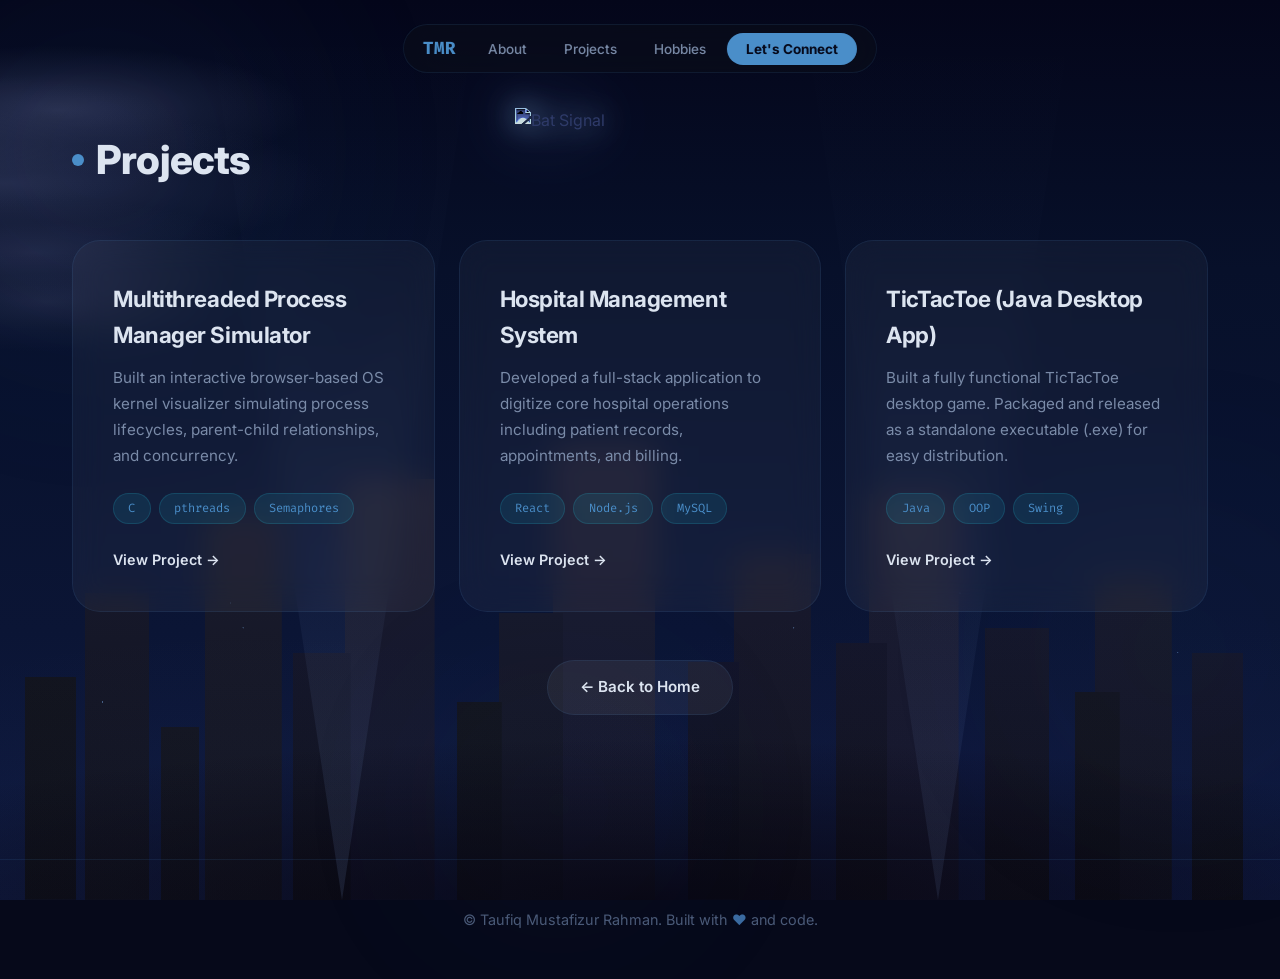
==== projects.html @ 08a8b0c6 "Add files via upload" ====
<!DOCTYPE html>
<html lang="en">
<head>
    <meta charset="UTF-8">
    <meta name="viewport" content="width=device-width, initial-scale=1.0">
    <title>Projects | Taufiq Mustafizur Rahman</title>
    <meta name="description" content="Projects by Taufiq Mustafizur Rahman - Multithreaded Process Manager, Hospital Management System, and more.">
    <link rel="preconnect" href="https://fonts.googleapis.com">
    <link rel="preconnect" href="https://fonts.gstatic.com" crossorigin>
    <link href="https://fonts.googleapis.com/css2?family=Fira+Code:wght@400;600;700&family=Inter:wght@300;400;500;600;700;800&display=swap" rel="stylesheet">
    <link rel="stylesheet" href="https://cdnjs.cloudflare.com/ajax/libs/font-awesome/6.4.0/css/all.min.css">
    <link rel="stylesheet" href="style.css">
</head>
<body>
    <!-- Gotham Cityscape Background -->
    <div class="gotham-bg">
        <div class="gotham-skyline"></div>
        <div class="gotham-fog"></div>
        <div class="gotham-cloud cloud-1"></div>
        <div class="gotham-cloud cloud-2"></div>
        <div class="gotham-cloud cloud-3"></div>
        <div class="gotham-cloud cloud-4"></div>
        <div class="gotham-cloud cloud-5"></div>
        <div class="spotlight spotlight-1"></div>
        <div class="spotlight spotlight-2"></div>
        <div class="bat-signal">
            <img src="batsignal.png" alt="Bat Signal">
        </div>
    </div>

    <!-- Bat Swarm Container -->
    <div class="bat-swarm-container" id="batSwarm"></div>

    <!-- Ambient Glow Blobs -->
    <div class="glow-blob glow-blob-1"></div>
    <div class="glow-blob glow-blob-2"></div>
    <div class="glow-blob glow-blob-3"></div>

    <!-- Animated Bats -->
    <div class="bat-container">
        <div class="bat bat-1"><svg viewBox="0 0 24 24"><path d="M12 2C6.5 2 2 6.5 2 12c1.5-3 4.5-5 8-5h0c.5-2 1-3.5 2-5 1 1.5 1.5 3 2 5h0c3.5 0 6.5 2 8 5-0-5.5-4.5-10-10-10z" /></svg></div>
        <div class="bat bat-2"><svg viewBox="0 0 24 24"><path d="M12 2C6.5 2 2 6.5 2 12c1.5-3 4.5-5 8-5h0c.5-2 1-3.5 2-5 1 1.5 1.5 3 2 5h0c3.5 0 6.5 2 8 5-0-5.5-4.5-10-10-10z" /></svg></div>
        <div class="bat bat-3"><svg viewBox="0 0 24 24"><path d="M12 2C6.5 2 2 6.5 2 12c1.5-3 4.5-5 8-5h0c.5-2 1-3.5 2-5 1 1.5 1.5 3 2 5h0c3.5 0 6.5 2 8 5-0-5.5-4.5-10-10-10z" /></svg></div>
        <div class="bat bat-4"><svg viewBox="0 0 24 24"><path d="M12 2C6.5 2 2 6.5 2 12c1.5-3 4.5-5 8-5h0c.5-2 1-3.5 2-5 1 1.5 1.5 3 2 5h0c3.5 0 6.5 2 8 5-0-5.5-4.5-10-10-10z" /></svg></div>
    </div>

    <nav class="navbar">
        <div class="nav-container">
            <a href="index.html" class="logo">TMR</a>
            <ul class="nav-links">
                <li><a href="about.html">About</a></li>
                <li><a href="projects.html">Projects</a></li>
                <li><a href="hobbies.html">Hobbies</a></li>
                <li><a href="connect.html" class="btn-nav">Let's Connect</a></li>
            </ul>
            <div class="hamburger">
                <span></span>
                <span></span>
                <span></span>
            </div>
        </div>
    </nav>

    <main>
        <section id="projects" class="section" style="padding-top: 8rem;">
            <h2 class="section-title">Projects</h2>
            <div class="projects-grid">
                <div class="card glassmorphism">
                    <h3>Multithreaded Process Manager Simulator</h3>
                    <p>Built an interactive browser-based OS kernel visualizer simulating process lifecycles,
                        parent-child relationships, and concurrency.</p>
                    <div class="tags">
                        <span>C</span>
                        <span>pthreads</span>
                        <span>Semaphores</span>
                    </div>
                    <a href="https://processsvis.netlify.app/" target="_blank" class="card-link">View Project →</a>
                </div>
                <div class="card glassmorphism">
                    <h3>Hospital Management System</h3>
                    <p>Developed a full-stack application to digitize core hospital operations including patient
                        records, appointments, and billing.</p>
                    <div class="tags">
                        <span>React</span>
                        <span>Node.js</span>
                        <span>MySQL</span>
                    </div>
                    <a href="https://ehospitalsheba.netlify.app/" target="_blank" class="card-link">View Project →</a>
                </div>
                <div class="card glassmorphism">
                    <h3>TicTacToe (Java Desktop App)</h3>
                    <p>Built a fully functional TicTacToe desktop game. Packaged and released as a standalone executable
                        (.exe) for easy distribution.</p>
                    <div class="tags">
                        <span>Java</span>
                        <span>OOP</span>
                        <span>Swing</span>
                    </div>
                    <a href="https://github.com/taufiqmrahman/TicTacToe" target="_blank" class="card-link">View Project →</a>
                </div>
            </div>
            <div style="text-align: center; margin-top: 3rem;">
                <a href="index.html" class="btn-secondary">← Back to Home</a>
            </div>
        </section>
    </main>

    <footer>
        <p>© <span id="year"></span> Taufiq Mustafizur Rahman. Built with <span
                style="color: var(--accent-pink);">♥</span> and code.</p>
    </footer>

    <script src="script.js"></script>
</body>
</html>
---- style.css ----
@font-face {
    font-family: 'Batman Forever';
    src: url('batman forever/batmfa__.ttf') format('truetype');
    font-weight: normal;
    font-style: normal;
}

:root {
    --bg-color: #06091a;
    --bg-card: rgba(255, 255, 255, 0.04);
    --bg-card-hover: rgba(255, 255, 255, 0.07);
    --text-primary: #dce4f0;
    --text-secondary: #7a8ba8;
    --text-muted: #4a5a78;
    --accent-cyan: #4a8ec9;
    --accent-purple: #3a6aa0;
    --accent-green: #5a9ad5;
    --accent-yellow: #6aafe0;
    --accent-pink: #3a6aa0;
    --glass-bg: rgba(60, 100, 160, 0.06);
    --glass-border: rgba(74, 142, 201, 0.12);
    --glass-border-hover: rgba(74, 142, 201, 0.25);
    --font-heading: 'Inter', sans-serif;
    --font-body: 'Inter', sans-serif;
    --font-mono: 'Fira Code', monospace;
    --radius-sm: 12px;
    --radius-md: 20px;
    --radius-lg: 28px;
    --radius-xl: 32px;
    --transition: all 0.35s cubic-bezier(0.4, 0, 0.2, 1);
}

* {
    margin: 0;
    padding: 0;
    box-sizing: border-box;
}

html {
    scroll-behavior: smooth;
}

body {
    font-family: var(--font-body);
    background-color: var(--bg-color);
    color: var(--text-primary);
    line-height: 1.6;
    overflow-x: hidden;
    position: relative;
}

/* ===== GOTHAM CITYSCAPE BACKGROUND ===== */
.gotham-bg {
    position: fixed;
    top: 0;
    left: 0;
    width: 100vw;
    height: 100vh;
    z-index: -3;
    pointer-events: none;
    overflow: hidden;
    background: linear-gradient(to bottom, #04061a 0%, #07102a 30%, #0b1535 70%, #0f1a40 100%);
}

.gotham-skyline {
    position: absolute;
    bottom: 0;
    left: 0;
    right: 0;
    height: 55%;
    background:
        /* Front row - darkest, tallest */
        linear-gradient(to bottom, #12141e 0%, #0e1018 100%) no-repeat 2% bottom / 4% 45%,
        linear-gradient(to bottom, #16182a 0%, #10121c 100%) no-repeat 7% bottom / 5% 62%,
        linear-gradient(to bottom, #131520 0%, #0f111a 100%) no-repeat 13% bottom / 3% 35%,
        linear-gradient(to bottom, #191b2e 0%, #12141e 100%) no-repeat 17% bottom / 6% 78%,
        linear-gradient(to bottom, #14162a 0%, #0e1018 100%) no-repeat 24% bottom / 4.5% 50%,
        linear-gradient(to bottom, #1a1c30 0%, #13152a 100%) no-repeat 29% bottom / 7% 85%,
        linear-gradient(to bottom, #12141e 0%, #0e1018 100%) no-repeat 37% bottom / 3.5% 40%,
        linear-gradient(to bottom, #17192c 0%, #11131e 100%) no-repeat 41% bottom / 5% 58%,
        linear-gradient(to bottom, #1c1e34 0%, #14162a 100%) no-repeat 47% bottom / 8% 92%,
        linear-gradient(to bottom, #13152a 0%, #0f111a 100%) no-repeat 56% bottom / 4% 48%,
        linear-gradient(to bottom, #18192e 0%, #12141e 100%) no-repeat 61% bottom / 6% 70%,
        linear-gradient(to bottom, #14162a 0%, #10121c 100%) no-repeat 68% bottom / 4% 52%,
        linear-gradient(to bottom, #1b1d32 0%, #13152a 100%) no-repeat 73% bottom / 7% 82%,
        linear-gradient(to bottom, #15172a 0%, #0f111a 100%) no-repeat 81% bottom / 5% 55%,
        linear-gradient(to bottom, #12141e 0%, #0e1018 100%) no-repeat 87% bottom / 3.5% 42%,
        linear-gradient(to bottom, #17192c 0%, #11131e 100%) no-repeat 91% bottom / 6% 65%,
        linear-gradient(to bottom, #14162a 0%, #0e1018 100%) no-repeat 97% bottom / 4% 50%;
    opacity: 1;
}

/* Building window lights */
.gotham-skyline::after {
    content: '';
    position: absolute;
    bottom: 0;
    left: 0;
    right: 0;
    height: 100%;
    background-image:
        radial-gradient(1px 1px at 8% 60%, rgba(120, 170, 230, 0.5) 50%, transparent 100%),
        radial-gradient(1px 1px at 18% 40%, rgba(120, 170, 230, 0.4) 50%, transparent 100%),
        radial-gradient(1px 1px at 19% 45%, rgba(120, 170, 230, 0.3) 50%, transparent 100%),
        radial-gradient(1px 1px at 30% 30%, rgba(120, 170, 230, 0.5) 50%, transparent 100%),
        radial-gradient(1px 1px at 31% 35%, rgba(120, 170, 230, 0.4) 50%, transparent 100%),
        radial-gradient(1px 1px at 48% 20%, rgba(120, 170, 230, 0.5) 50%, transparent 100%),
        radial-gradient(1px 1px at 49% 25%, rgba(120, 170, 230, 0.3) 50%, transparent 100%),
        radial-gradient(1px 1px at 49% 30%, rgba(120, 170, 230, 0.4) 50%, transparent 100%),
        radial-gradient(1px 1px at 62% 45%, rgba(120, 170, 230, 0.4) 50%, transparent 100%),
        radial-gradient(1px 1px at 74% 32%, rgba(120, 170, 230, 0.5) 50%, transparent 100%),
        radial-gradient(1px 1px at 75% 38%, rgba(120, 170, 230, 0.3) 50%, transparent 100%),
        radial-gradient(1px 1px at 92% 50%, rgba(120, 170, 230, 0.4) 50%, transparent 100%);
}

.gotham-fog {
    position: absolute;
    bottom: 0;
    left: 0;
    right: 0;
    height: 100%;
    background:
        radial-gradient(ellipse 120% 30% at 50% 100%, rgba(8, 6, 18, 0.9) 0%, transparent 60%),
        radial-gradient(ellipse 80% 40% at 20% 90%, rgba(74, 100, 180, 0.04) 0%, transparent 50%),
        radial-gradient(ellipse 80% 40% at 80% 85%, rgba(80, 60, 140, 0.03) 0%, transparent 50%);
    pointer-events: none;
}

/* ===== ANIMATED CLOUDS ===== */
.gotham-cloud {
    position: absolute;
    border-radius: 50%;
    background: radial-gradient(ellipse, rgba(50, 55, 90, 0.8) 0%, rgba(35, 40, 70, 0.4) 40%, transparent 70%);
    pointer-events: none;
}

.cloud-1 {
    width: 500px; height: 130px;
    top: 5%; left: -15%;
    animation: driftCloud 35s linear infinite;
}

.cloud-2 {
    width: 650px; height: 150px;
    top: 12%; left: -25%;
    opacity: 0.85;
    animation: driftCloud 50s 3s linear infinite;
}

.cloud-3 {
    width: 450px; height: 110px;
    top: 22%; left: -15%;
    opacity: 0.7;
    animation: driftCloud 40s 10s linear infinite;
}

.cloud-4 {
    width: 600px; height: 140px;
    top: 8%; left: -30%;
    opacity: 0.6;
    animation: driftCloud 55s 18s linear infinite;
}

.cloud-5 {
    width: 400px; height: 100px;
    top: 28%; left: -12%;
    opacity: 0.55;
    animation: driftCloud 42s 7s linear infinite;
}

@keyframes driftCloud {
    0%   { transform: translateX(0); }
    100% { transform: translateX(calc(100vw + 700px)); }
}

/* ===== SWEEPING SPOTLIGHTS ===== */
.spotlight {
    position: absolute;
    bottom: 0;
    width: 300px;
    height: 110%;
    pointer-events: none;
    background: linear-gradient(
        to top,
        rgba(140, 175, 240, 0.12) 0%,
        rgba(140, 175, 240, 0.05) 30%,
        rgba(140, 175, 240, 0.015) 60%,
        transparent 90%
    );
    /* Cone shape: narrow point at bottom center, wide spread at top */
    clip-path: polygon(50% 100%, 0% 0%, 100% 0%);
}

/* Spotlight 1 — pivots from bottom-left area */
.spotlight-1 {
    left: 15%;
    transform-origin: bottom center;
    animation: sweepBeam1 7s ease-in-out infinite;
}

/* Spotlight 2 — pivots from bottom-right area */
.spotlight-2 {
    right: 15%;
    transform-origin: bottom center;
    animation: sweepBeam2 9s 3s ease-in-out infinite;
    opacity: 0.8;
}

@keyframes sweepBeam1 {
    0%   { transform: rotate(-35deg); opacity: 0.3; }
    25%  { transform: rotate(-10deg); opacity: 0.8; }
    50%  { transform: rotate(20deg);  opacity: 0.6; }
    75%  { transform: rotate(-5deg);  opacity: 0.9; }
    100% { transform: rotate(-35deg); opacity: 0.3; }
}

@keyframes sweepBeam2 {
    0%   { transform: rotate(30deg);  opacity: 0.2; }
    30%  { transform: rotate(5deg);   opacity: 0.7; }
    60%  { transform: rotate(-25deg); opacity: 0.5; }
    80%  { transform: rotate(10deg);  opacity: 0.8; }
    100% { transform: rotate(30deg);  opacity: 0.2; }
}

/* ===== BAT SIGNAL at top ===== */
.bat-signal {
    position: absolute;
    top: 12%; left: 50%;
    transform: translateX(-50%);
    display: flex; align-items: center; justify-content: center;
    animation: batSignalPulse 4s ease-in-out infinite;
}

.bat-signal img {
    width: 250px; height: auto;
    filter: invert(1) sepia(1) saturate(3) hue-rotate(190deg) brightness(2)
           drop-shadow(0 0 15px rgba(150, 200, 255, 0.9))
           drop-shadow(0 0 35px rgba(130, 180, 255, 0.5))
           drop-shadow(0 0 70px rgba(110, 160, 240, 0.25));
    opacity: 0.85;
}

@keyframes batSignalPulse {
    0%, 100% { opacity: 0.7; transform: translateX(-50%) scale(1); }
    50%      { opacity: 1;   transform: translateX(-50%) scale(1.04); }
}

/* ===== ANIMATED BATS ===== */
.bat-container {
    position: fixed;
    top: 0;
    left: 0;
    width: 100vw;
    height: 100vh;
    z-index: -1;
    pointer-events: none;
    overflow: hidden;
}

.bat {
    position: absolute;
    font-size: 1rem;
    opacity: 0;
    animation-timing-function: linear;
    animation-iteration-count: infinite;
    filter: drop-shadow(0 0 3px rgba(0, 0, 0, 0.5));
}

.bat svg {
    fill: rgba(10, 18, 40, 0.95);
    width: 1em;
    height: 1em;
}

.bat-1 {
    animation: flyBat1 12s 0s infinite;
    font-size: 2.8rem;
}

.bat-2 {
    animation: flyBat2 15s 2s infinite;
    font-size: 2rem;
}

.bat-3 {
    animation: flyBat3 10s 4s infinite;
    font-size: 2.4rem;
}

.bat-4 {
    animation: flyBat4 18s 1s infinite;
    font-size: 1.6rem;
}

.bat-5 {
    animation: flyBat5 14s 6s infinite;
    font-size: 2.6rem;
}

.bat-6 {
    animation: flyBat6 11s 3s infinite;
    font-size: 1.8rem;
}

.bat-7 {
    animation: flyBat7 16s 5s infinite;
    font-size: 2.2rem;
}

.bat-8 {
    animation: flyBat8 13s 7s infinite;
    font-size: 1.4rem;
}

@keyframes flyBat1 {
    0% {
        left: -5%;
        top: 25%;
        opacity: 0;
        transform: scaleX(1);
    }

    5% {
        opacity: 0.6;
    }

    50% {
        top: 15%;
    }

    95% {
        opacity: 0.6;
    }

    100% {
        left: 105%;
        top: 20%;
        opacity: 0;
        transform: scaleX(1);
    }
}

@keyframes flyBat2 {
    0% {
        right: -5%;
        top: 35%;
        opacity: 0;
        transform: scaleX(-1);
        left: auto;
    }

    5% {
        opacity: 0.5;
    }

    50% {
        top: 28%;
    }

    95% {
        opacity: 0.5;
    }

    100% {
        right: 105%;
        top: 32%;
        opacity: 0;
        transform: scaleX(-1);
        left: auto;
    }
}

@keyframes flyBat3 {
    0% {
        left: -5%;
        top: 10%;
        opacity: 0;
        transform: scaleX(1) rotate(-5deg);
    }

    5% {
        opacity: 0.7;
    }

    30% {
        top: 18%;
    }

    70% {
        top: 8%;
    }

    95% {
        opacity: 0.7;
    }

    100% {
        left: 105%;
        top: 14%;
        opacity: 0;
        transform: scaleX(1) rotate(5deg);
    }
}

@keyframes flyBat4 {
    0% {
        left: 20%;
        top: -5%;
        opacity: 0;
    }

    5% {
        opacity: 0.4;
    }

    50% {
        left: 70%;
        top: 30%;
    }

    95% {
        opacity: 0.4;
    }

    100% {
        left: 110%;
        top: 50%;
        opacity: 0;
    }
}

@keyframes flyBat5 {
    0% {
        right: -5%;
        top: 45%;
        opacity: 0;
        transform: scaleX(-1);
        left: auto;
    }

    5% {
        opacity: 0.5;
    }

    40% {
        top: 35%;
    }

    80% {
        top: 42%;
    }

    95% {
        opacity: 0.5;
    }

    100% {
        right: 105%;
        top: 38%;
        opacity: 0;
        transform: scaleX(-1);
        left: auto;
    }
}

@keyframes flyBat6 {
    0% {
        left: -5%;
        top: 55%;
        opacity: 0;
    }

    5% {
        opacity: 0.4;
    }

    50% {
        top: 48%;
    }

    95% {
        opacity: 0.4;
    }

    100% {
        left: 105%;
        top: 52%;
        opacity: 0;
    }
}

@keyframes flyBat7 {
    0% {
        left: 80%;
        top: -5%;
        opacity: 0;
    }

    5% {
        opacity: 0.35;
    }

    50% {
        left: 30%;
        top: 25%;
    }

    95% {
        opacity: 0.35;
    }

    100% {
        left: -10%;
        top: 45%;
        opacity: 0;
    }
}

@keyframes flyBat8 {
    0% {
        left: -5%;
        top: 60%;
        opacity: 0;
        transform: rotate(-8deg);
    }

    5% {
        opacity: 0.3;
    }

    50% {
        top: 50%;
    }

    95% {
        opacity: 0.3;
    }

    100% {
        left: 105%;
        top: 55%;
        opacity: 0;
        transform: rotate(5deg);
    }
}

/* Wing flap animation */
.bat svg {
    animation: wingFlap 0.3s ease-in-out infinite alternate;
}

@keyframes wingFlap {
    0% {
        transform: scaleY(1);
    }

    100% {
        transform: scaleY(0.6);
    }
}

/* ===== CLICK BAT SWARM ===== */
.bat-swarm-container {
    position: fixed;
    top: 0;
    left: 0;
    width: 100vw;
    height: 100vh;
    z-index: 9999;
    pointer-events: none;
    overflow: hidden;
}

.swarm-bat {
    position: absolute;
    opacity: 0;
    pointer-events: none;
}

.swarm-bat svg {
    fill: rgba(8, 12, 30, 0.95);
    width: 1em;
    height: 1em;
    animation: wingFlap 0.15s ease-in-out infinite alternate;
}

/* ===== AMBIENT GLOW BLOBS ===== */
.glow-blob {
    position: fixed;
    border-radius: 50%;
    filter: blur(120px);
    opacity: 0.18;
    z-index: -1;
    pointer-events: none;
}

.glow-blob-1 {
    width: 500px;
    height: 500px;
    background: radial-gradient(circle, rgba(74, 142, 201, 0.6), transparent 70%);
    top: -100px;
    left: -150px;
}

.glow-blob-2 {
    width: 400px;
    height: 400px;
    background: radial-gradient(circle, rgba(58, 106, 160, 0.5), transparent 70%);
    top: 50%;
    right: -100px;
}

.glow-blob-3 {
    width: 350px;
    height: 350px;
    background: radial-gradient(circle, rgba(90, 154, 213, 0.4), transparent 70%);
    bottom: -80px;
    left: 30%;
}

/* ===== TYPOGRAPHY ===== */
h1,
h2,
h3 {
    font-family: var(--font-heading);
    font-weight: 800;
    letter-spacing: -0.02em;
}

.neon-green {
    color: var(--accent-green);
}

/* ===== GLASSMORPHISM UTILITY ===== */
.glassmorphism {
    background: var(--glass-bg);
    backdrop-filter: blur(20px);
    -webkit-backdrop-filter: blur(20px);
    border: 1px solid var(--glass-border);
    border-radius: var(--radius-lg);
}

/* ===== NAVIGATION ===== */
.navbar {
    position: fixed;
    top: 1.5rem;
    left: 50%;
    transform: translateX(-50%);
    z-index: 1000;
    padding: 0.6rem 1.2rem;
    background: rgba(10, 14, 26, 0.6);
    backdrop-filter: blur(20px);
    -webkit-backdrop-filter: blur(20px);
    border: 1px solid var(--glass-border);
    border-radius: 100px;
    transition: var(--transition);
    width: auto;
    max-width: 620px;
}

.nav-container {
    display: flex;
    justify-content: space-between;
    align-items: center;
    gap: 1rem;
}

.logo {
    font-family: var(--font-mono);
    font-size: 1.1rem;
    font-weight: 700;
    color: var(--accent-cyan);
    text-decoration: none;
    display: flex;
    align-items: center;
    gap: 0.4rem;
    white-space: nowrap;
}

.logo-text {
    color: var(--text-primary);
    font-weight: 600;
}

.nav-links {
    display: flex;
    list-style: none;
    gap: 0.3rem;
    align-items: center;
}

.nav-links a {
    color: var(--text-secondary);
    text-decoration: none;
    font-size: 0.85rem;
    font-weight: 500;
    transition: var(--transition);
    padding: 0.5rem 1rem;
    border-radius: 100px;
    position: relative;
}

.nav-links a:hover {
    color: var(--text-primary);
    background: rgba(255, 255, 255, 0.06);
}

.nav-links a:not(.btn-nav)::after {
    display: none;
}

.btn-nav {
    background: var(--accent-cyan) !important;
    color: var(--bg-color) !important;
    font-weight: 700 !important;
    padding: 0.5rem 1.2rem !important;
}

.btn-nav:hover {
    background: #3a7ab8 !important;
    box-shadow: 0 0 20px rgba(74, 142, 201, 0.3);
}

.hamburger {
    display: none;
    flex-direction: column;
    gap: 5px;
    cursor: pointer;
}

.hamburger span {
    width: 22px;
    height: 2px;
    background-color: var(--text-primary);
    transition: var(--transition);
    border-radius: 2px;
}

/* ===== BUTTONS ===== */
.btn-primary,
.btn-secondary {
    display: inline-flex;
    align-items: center;
    gap: 0.5rem;
    padding: 0.9rem 2rem;
    border-radius: 100px;
    text-decoration: none;
    font-family: var(--font-body);
    font-size: 0.95rem;
    font-weight: 600;
    transition: var(--transition);
    cursor: pointer;
    border: none;
}

.btn-primary {
    background: var(--accent-cyan);
    color: var(--bg-color);
}

.btn-primary:hover {
    background: #3a7ab8;
    box-shadow: 0 0 30px rgba(74, 142, 201, 0.3);
    transform: translateY(-2px);
}

.btn-secondary {
    background: rgba(255, 255, 255, 0.06);
    color: var(--text-primary);
    border: 1px solid var(--glass-border);
}

.btn-secondary:hover {
    background: rgba(255, 255, 255, 0.1);
    border-color: var(--glass-border-hover);
    transform: translateY(-2px);
}

.glow-btn {
    position: relative;
}

/* ===== HERO SOCIAL ICONS ===== */
.hero-socials {
    display: flex;
    align-items: center;
    gap: 0.8rem;
    margin-top: 1.5rem;
}

.hero-socials a {
    display: flex;
    align-items: center;
    justify-content: center;
    width: 36px;
    height: 36px;
    border-radius: 50%;
    background: rgba(255, 255, 255, 0.06);
    border: 1px solid rgba(74, 142, 201, 0.15);
    color: var(--text-secondary);
    font-size: 0.95rem;
    text-decoration: none;
    transition: var(--transition);
}

.hero-socials a:hover {
    color: var(--accent-cyan);
    background: rgba(74, 142, 201, 0.12);
    border-color: rgba(74, 142, 201, 0.35);
    transform: translateY(-2px);
    box-shadow: 0 4px 15px rgba(74, 142, 201, 0.2);
}

/* ===== MAIN LAYOUT ===== */
main {
    max-width: 1200px;
    margin: 0 auto;
    padding: 0 2rem;
}

.section {
    padding: 5rem 0;
}

.section-title {
    font-family: var(--font-heading);
    font-size: 2.5rem;
    font-weight: 800;
    color: var(--text-primary);
    margin-bottom: 3rem;
    position: relative;
    display: inline-flex;
    align-items: center;
    gap: 0.75rem;
}

.section-title::before {
    content: '';
    display: inline-block;
    width: 12px;
    height: 12px;
    background: var(--accent-cyan);
    border-radius: 50%;
    flex-shrink: 0;
}

.section-title::after {
    display: none;
}

/* ===== HERO SECTION ===== */
.hero {
    min-height: 100vh;
    display: flex;
    align-items: center;
    padding-top: 6rem;
}

.hero-content {
    display: flex;
    align-items: center;
    gap: 4rem;
    width: 100%;
}

.hero-image-container {
    flex: 1;
    display: flex;
    justify-content: center;
    position: relative;
}

.image-placeholder {
    width: 320px;
    height: 440px;
    border-radius: var(--radius-xl);
    position: relative;
    padding: 4px;
    background: linear-gradient(135deg, #0c1a3a, #4a8ec9, #2a4a7a, #0c1a3a);
    overflow: hidden;
    box-shadow: 0 0 30px rgba(74, 142, 201, 0.2), inset 0 0 20px rgba(0,0,0,0.3);
}

.glow-effect {
    position: absolute;
    inset: 0;
    border-radius: var(--radius-xl);
    box-shadow: 0 0 40px rgba(74, 142, 201, 0.15), 0 0 80px rgba(58, 106, 160, 0.08);
    pointer-events: none;
}

#profile-pic {
    width: 100%;
    height: 100%;
    border-radius: calc(var(--radius-xl) - 4px);
    object-fit: cover;
    object-position: center top;
    background-color: var(--bg-color);
}

.hero-text {
    flex: 1.3;
}

.greeting-name {
    font-family: 'Batman Forever', var(--font-heading), sans-serif;
    font-size: 4.8rem;
    line-height: 1.05;
    color: var(--text-primary);
    margin-bottom: 0.8rem;
    letter-spacing: 0.05em;
    text-shadow: none;
}

.hero-text .neon-green {
    font-family: var(--font-body);
    font-size: 1.1rem;
    font-weight: 500;
    color: var(--accent-cyan);
    letter-spacing: 0.05em;
    text-transform: uppercase;
}

.title {
    font-size: 3.5rem;
    line-height: 1.1;
    margin-bottom: 1.5rem;
}

.greeting {
    font-size: 1rem;
    color: var(--accent-green);
    margin-bottom: 1rem;
}

.description {
    font-size: 1.1rem;
    color: var(--text-secondary);
    margin-bottom: 2rem;
    max-width: 500px;
}

.cursor {
    display: inline-block;
    width: 10px;
    background-color: var(--accent-cyan);
    animation: blink 1s step-end infinite;
}

@keyframes blink {

    0%,
    100% {
        opacity: 1;
    }

    50% {
        opacity: 0;
    }
}

.hero-buttons {
    display: flex;
    gap: 1rem;
    margin-top: 0.5rem;
}

/* ===== PROJECTS (BENTO GRID) ===== */
.projects-grid {
    display: grid;
    grid-template-columns: repeat(auto-fill, minmax(320px, 1fr));
    gap: 1.5rem;
}

.card {
    padding: 2.5rem;
    transition: var(--transition);
    display: flex;
    flex-direction: column;
    border-radius: var(--radius-lg);
    background: var(--bg-card);
    border: 1px solid var(--glass-border);
    backdrop-filter: blur(16px);
    -webkit-backdrop-filter: blur(16px);
    position: relative;
    overflow: hidden;
}

.card::before {
    content: '';
    position: absolute;
    top: 0;
    left: 0;
    right: 0;
    height: 3px;
    background: linear-gradient(90deg, #4a8ec9, #2a4a7a);
    opacity: 0;
    transition: var(--transition);
}

.card:hover {
    transform: translateY(-6px);
    background: var(--bg-card-hover);
    border-color: var(--glass-border-hover);
    box-shadow: 0 20px 40px rgba(0, 0, 0, 0.3);
}

.card:hover::before {
    opacity: 1;
}

.card-icon {
    font-family: var(--font-mono);
    font-size: 2rem;
    color: var(--accent-green);
    margin-bottom: 1rem;
}

.card h3 {
    font-size: 1.4rem;
    font-weight: 700;
    margin-bottom: 0.8rem;
    color: var(--text-primary);
}

.card p {
    color: var(--text-secondary);
    margin-bottom: 1.5rem;
    flex-grow: 1;
    font-size: 0.95rem;
    line-height: 1.7;
}

.tags {
    display: flex;
    gap: 0.5rem;
    margin-bottom: 1.5rem;
    flex-wrap: wrap;
}

.tags span {
    font-family: var(--font-mono);
    font-size: 0.75rem;
    padding: 0.3rem 0.9rem;
    background: rgba(34, 211, 238, 0.1);
    color: var(--accent-cyan);
    border-radius: 100px;
    border: 1px solid rgba(34, 211, 238, 0.15);
}

.card-link {
    color: var(--text-primary);
    text-decoration: none;
    font-family: var(--font-body);
    font-size: 0.9rem;
    font-weight: 600;
    transition: var(--transition);
    align-self: flex-start;
    display: inline-flex;
    align-items: center;
    gap: 0.4rem;
}

.card-link:hover {
    color: var(--accent-cyan);
}

/* ===== HOBBIES SECTION ===== */
.hobbies-grid {
    display: grid;
    grid-template-columns: repeat(auto-fill, minmax(180px, 1fr));
    gap: 1.5rem;
}

.hobby-card {
    background: var(--bg-card);
    border: 1px solid var(--glass-border);
    border-radius: var(--radius-md);
    padding: 2rem 1.5rem;
    text-align: center;
    transition: var(--transition);
    text-decoration: none;
    display: block;
    backdrop-filter: blur(16px);
    -webkit-backdrop-filter: blur(16px);
    position: relative;
    overflow: hidden;
}

.hobby-card::after {
    content: '→';
    position: absolute;
    top: 1rem;
    right: 1rem;
    font-size: 1rem;
    color: var(--text-muted);
    opacity: 0;
    transform: translateX(-5px);
    transition: var(--transition);
}

.hobby-card:hover::after {
    opacity: 1;
    transform: translateX(0);
}

.hobby-card:hover {
    background: var(--bg-card-hover);
    border-color: var(--glass-border-hover);
    transform: translateY(-5px);
    box-shadow: 0 15px 30px rgba(0, 0, 0, 0.2);
}

.hobby-icon {
    font-size: 2.8rem;
    margin-bottom: 1rem;
}

.hobby-card h3 {
    font-size: 1.1rem;
    font-weight: 700;
    margin-bottom: 0.4rem;
    color: var(--text-primary);
}

.hobby-card p {
    font-size: 0.85rem;
    color: var(--text-secondary);
    line-height: 1.5;
}

/* ===== CONTACT SECTION ===== */
.contact-container {
    display: flex;
    gap: 3rem;
    padding: 3rem;
    border-radius: var(--radius-lg);
    background: var(--bg-card);
    border: 1px solid var(--glass-border);
    backdrop-filter: blur(16px);
    -webkit-backdrop-filter: blur(16px);
}

.contact-info {
    flex: 1;
}

.contact-info p {
    color: var(--text-secondary);
    margin-bottom: 2rem;
    line-height: 1.7;
}

.social-links {
    display: flex;
    gap: 0.8rem;
    flex-wrap: wrap;
}

.social-icon {
    display: inline-flex;
    align-items: center;
    gap: 0.5rem;
    padding: 0.7rem 1.3rem;
    border: 1px solid var(--glass-border);
    border-radius: 100px;
    color: var(--text-secondary);
    text-decoration: none;
    font-family: var(--font-body);
    font-size: 0.85rem;
    font-weight: 500;
    transition: var(--transition);
}

.social-icon i {
    font-size: 1rem;
}

.social-icon:hover {
    border-color: var(--accent-cyan);
    color: var(--accent-cyan);
    background: rgba(34, 211, 238, 0.06);
    box-shadow: 0 0 15px rgba(34, 211, 238, 0.1);
    transform: translateY(-2px);
}

.contact-form {
    flex: 1;
    display: flex;
    flex-direction: column;
    gap: 1.2rem;
}

.form-group input,
.form-group textarea {
    width: 100%;
    padding: 1rem 1.2rem;
    background: rgba(255, 255, 255, 0.04);
    border: 1px solid var(--glass-border);
    border-radius: var(--radius-sm);
    color: var(--text-primary);
    font-family: var(--font-body);
    font-size: 0.95rem;
    transition: var(--transition);
}

.form-group input::placeholder,
.form-group textarea::placeholder {
    color: var(--text-muted);
}

.form-group input:focus,
.form-group textarea:focus {
    outline: none;
    border-color: var(--accent-cyan);
    background: rgba(34, 211, 238, 0.03);
    box-shadow: 0 0 15px rgba(34, 211, 238, 0.08);
}

/* ===== FOOTER ===== */
footer {
    text-align: center;
    padding: 3rem 2rem;
    border-top: 1px solid var(--glass-border);
    margin-top: 4rem;
    font-family: var(--font-body);
    font-size: 0.9rem;
    color: var(--text-muted);
}

/* ===== MOBILE RESPONSIVENESS ===== */
@media (max-width: 900px) {
    .hero-content {
        flex-direction: column;
        text-align: center;
        gap: 2.5rem;
    }

    .hero-text {
        display: flex;
        flex-direction: column;
        align-items: center;
    }

    .greeting-name {
        font-size: 3rem;
    }

    .description {
        text-align: center;
    }

    .title {
        font-size: 2.5rem;
    }

    .contact-container {
        flex-direction: column;
        padding: 2rem;
    }

    .image-placeholder {
        width: 260px;
        height: 260px;
    }

    .section-title {
        font-size: 2rem;
    }
}

@media (max-width: 768px) {
    .navbar {
        left: 1rem;
        right: 1rem;
        transform: none;
        max-width: none;
        width: auto;
    }

    .hamburger {
        display: flex;
        z-index: 1001;
    }

    .nav-links {
        position: fixed;
        top: 0;
        right: -100%;
        width: 70%;
        height: 100vh;
        background: rgba(10, 14, 26, 0.95);
        backdrop-filter: blur(25px);
        -webkit-backdrop-filter: blur(25px);
        flex-direction: column;
        justify-content: center;
        transition: right 0.4s cubic-bezier(0.4, 0, 0.2, 1);
        border-left: 1px solid var(--glass-border);
        border-radius: 0;
        gap: 0;
    }

    .nav-links.active {
        right: 0;
    }

    .nav-links li {
        margin: 0.8rem 0;
    }

    .nav-links a {
        font-size: 1.1rem;
        padding: 0.8rem 2rem;
    }

    .hamburger.active span:nth-child(1) {
        transform: translateY(7px) rotate(45deg);
    }

    .hamburger.active span:nth-child(2) {
        opacity: 0;
    }

    .hamburger.active span:nth-child(3) {
        transform: translateY(-7px) rotate(-45deg);
    }

    .hero-buttons {
        flex-direction: column;
        width: 100%;
        align-items: center;
    }

    .btn-primary,
    .btn-secondary {
        width: 100%;
        justify-content: center;
        max-width: 280px;
    }

    .projects-grid {
        grid-template-columns: 1fr;
    }

    .hobbies-grid {
        grid-template-columns: repeat(2, 1fr);
    }

    .greeting-name {
        font-size: 2.4rem;
    }
}

@media (max-width: 480px) {
    main {
        padding: 0 1rem;
    }

    .hobbies-grid {
        grid-template-columns: repeat(2, 1fr);
        gap: 1rem;
    }

    .hobby-card {
        padding: 1.5rem 1rem;
    }

    .card {
        padding: 2rem 1.5rem;
    }

    .greeting-name {
        font-size: 2rem;
    }
}
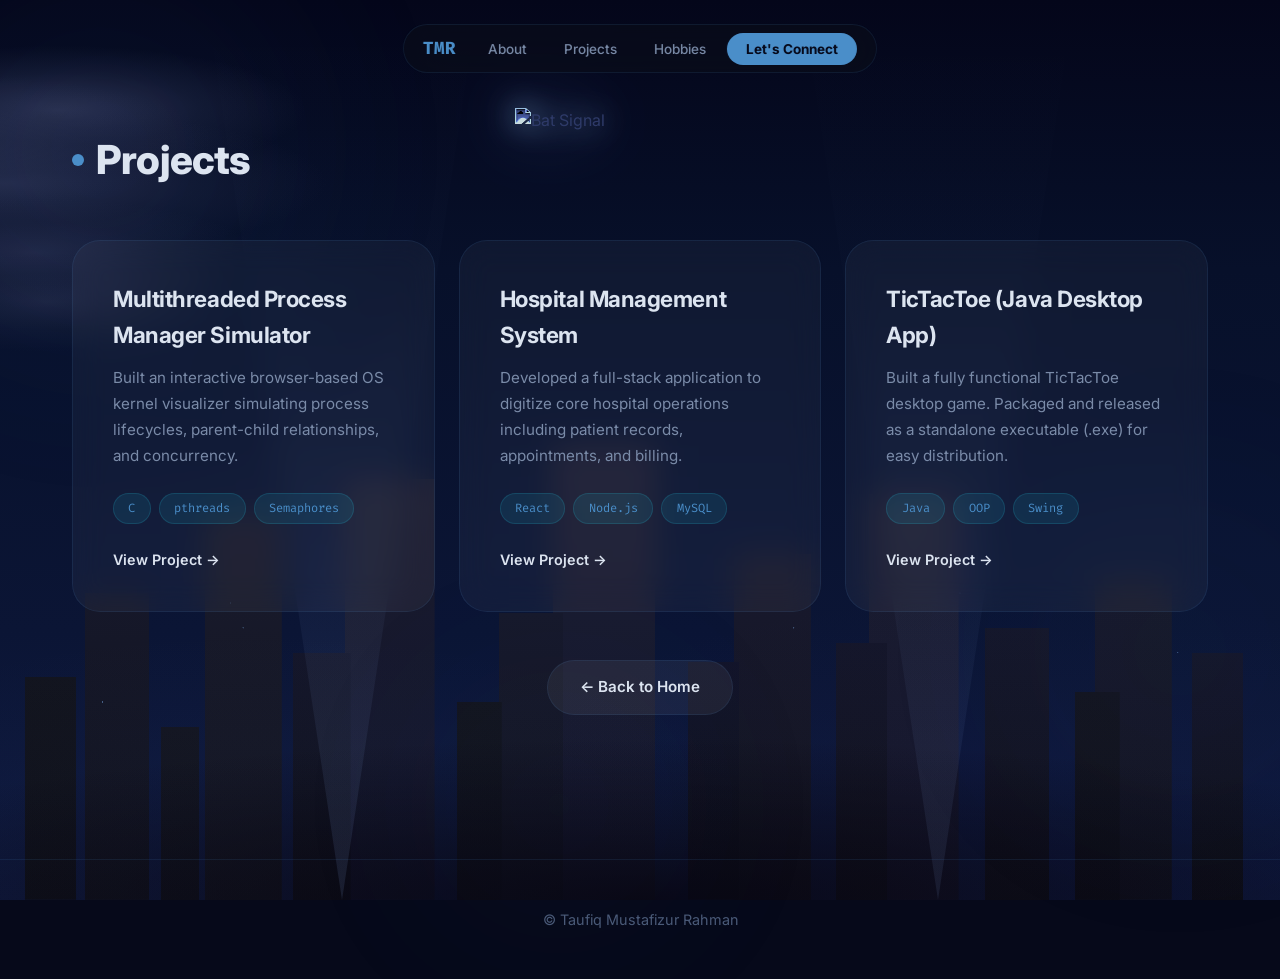
==== commit b7420a90: "Update projects.html Removed heart symbol from footer copyright text." ====
--- a/projects.html
+++ b/projects.html
@@ -106,8 +106,7 @@
     </main>
 
     <footer>
-        <p>© <span id="year"></span> Taufiq Mustafizur Rahman. Built with <span
-                style="color: var(--accent-pink);">♥</span> and code.</p>
+        <p>© <span id="year"></span> Taufiq Mustafizur Rahman </p>
     </footer>
 
     <script src="script.js"></script>
